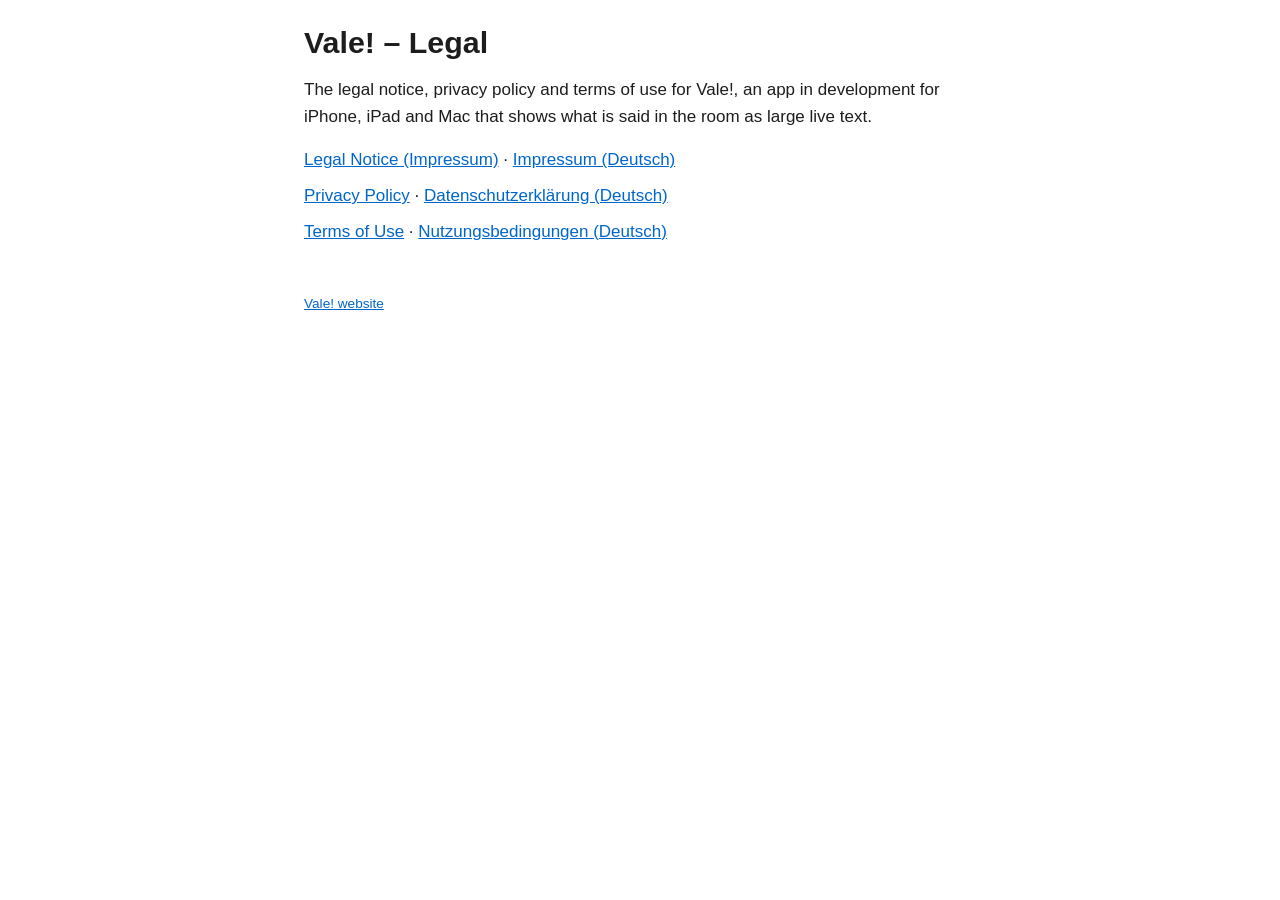
==== index.html @ f7f86e2f "[+] add the legal index page and its stylesheet" ====
<!doctype html>
<html lang="en">
<head>
<meta charset="utf-8">
<meta name="viewport" content="width=device-width, initial-scale=1">
<title>Legal – Vale!</title>
<link rel="stylesheet" href="style.css">
</head>
<body>
<main>
<h1>Vale! – Legal</h1>
<p>The legal notice, privacy policy and terms of use for Vale!, an app in development for iPhone, iPad and Mac that shows what is said in the room as large live text.</p>
<ul class="docs">
<li><a href="impressum.en.html">Legal Notice (Impressum)</a> · <a href="impressum.de.html" lang="de">Impressum (Deutsch)</a></li>
<li><a href="datenschutzerklaerung.en.html">Privacy Policy</a> · <a href="datenschutzerklaerung.de.html" lang="de">Datenschutzerklärung (Deutsch)</a></li>
<li><a href="nutzungsbedingungen.en.html">Terms of Use</a> · <a href="nutzungsbedingungen.de.html" lang="de">Nutzungsbedingungen (Deutsch)</a></li>
</ul>
<p class="seal"><a href="https://vale-live-transcripts.github.io/vale-webpage/">Vale! website</a></p>
</main>
</body>
</html>
---- style.css ----
:root {
    color-scheme: light dark;
    --text: #1d1d1f;
    --muted: #6e6e73;
    --bg: #ffffff;
    --rule: #d2d2d7;
    --link: #0066cc;
}

@media (prefers-color-scheme: dark) {
    :root {
        --text: #f5f5f7;
        --muted: #a1a1a6;
        --bg: #1c1c1e;
        --rule: #3a3a3c;
        --link: #4da3ff;
    }
}

* {
    box-sizing: border-box;
}

html {
    -webkit-text-size-adjust: 100%;
}

body {
    margin: 0;
    background: var(--bg);
    color: var(--text);
    font: 17px/1.55 -apple-system, BlinkMacSystemFont, "Helvetica Neue", Helvetica, Arial,
        sans-serif;
    overflow-wrap: break-word;
}

main {
    max-width: 44rem;
    margin: 0 auto;
    padding: 1.5rem 16px 3rem;
}

nav.lang {
    display: flex;
    justify-content: space-between;
    gap: 1rem;
    font-size: 0.9rem;
    color: var(--muted);
    border-bottom: 1px solid var(--rule);
    padding-bottom: 0.75rem;
    margin-bottom: 1.5rem;
}

a {
    color: var(--link);
}

h1 {
    font-size: 1.9rem;
    line-height: 1.2;
    margin: 0 0 1rem;
}

h2 {
    font-size: 1.3rem;
    line-height: 1.3;
    margin: 2.25rem 0 0.75rem;
}

h3 {
    font-size: 1.05rem;
    margin: 1.5rem 0 0.5rem;
}

ul {
    padding-left: 1.25rem;
}

li {
    margin: 0.35rem 0;
}

ul.index {
    columns: 2 16rem;
}

.seal {
    margin-top: 3rem;
    font-size: 0.85rem;
    color: var(--muted);
}

.docs {
    list-style: none;
    padding: 0;
}

.docs li {
    margin: 0.6rem 0;
}
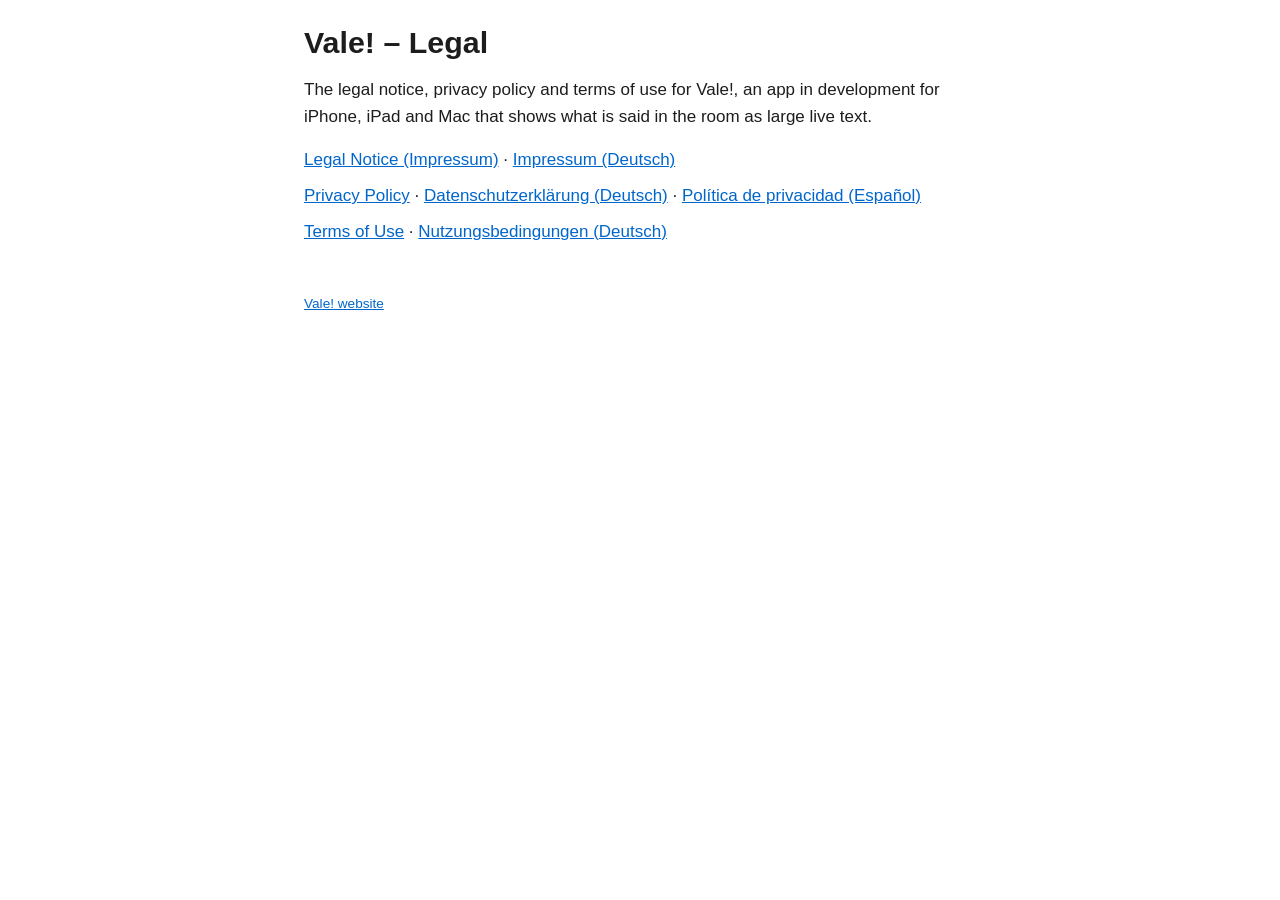
==== commit aad45725: "[+] add the privacy policy in Spanish" ====
--- a/index.html
+++ b/index.html
@@ -12,7 +12,7 @@
 <p>The legal notice, privacy policy and terms of use for Vale!, an app in development for iPhone, iPad and Mac that shows what is said in the room as large live text.</p>
 <ul class="docs">
 <li><a href="impressum.en.html">Legal Notice (Impressum)</a> · <a href="impressum.de.html" lang="de">Impressum (Deutsch)</a></li>
-<li><a href="datenschutzerklaerung.en.html">Privacy Policy</a> · <a href="datenschutzerklaerung.de.html" lang="de">Datenschutzerklärung (Deutsch)</a></li>
+<li><a href="datenschutzerklaerung.en.html">Privacy Policy</a> · <a href="datenschutzerklaerung.de.html" lang="de">Datenschutzerklärung (Deutsch)</a> · <a href="datenschutzerklaerung.es.html" lang="es">Política de privacidad (Español)</a></li>
 <li><a href="nutzungsbedingungen.en.html">Terms of Use</a> · <a href="nutzungsbedingungen.de.html" lang="de">Nutzungsbedingungen (Deutsch)</a></li>
 </ul>
 <p class="seal"><a href="https://vale-live-transcripts.github.io/vale-webpage/">Vale! website</a></p>
